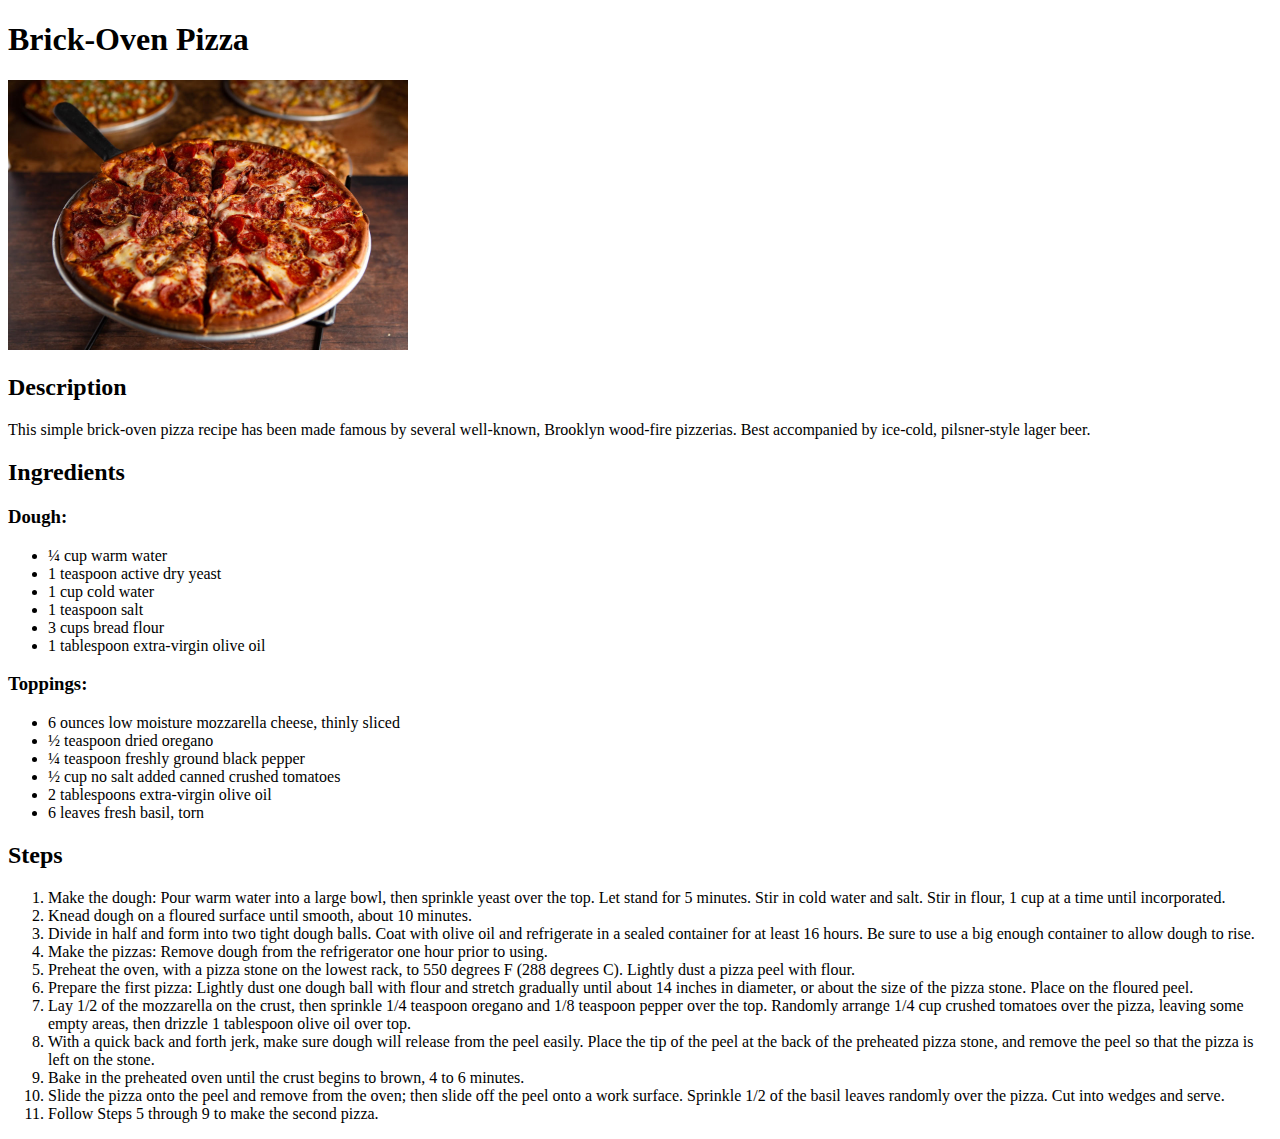
==== recipes/brick-oven-pizza.html @ 5ce76690 "the basic html structure" ====
<!DOCTYPE html>
<html lang="en">
<head>
  <meta charset="UTF-8">
  <meta name="viewport" content="width=device-width, initial-scale=1.0">
  <title>Brick-Oven Pizza</title>
</head>
<body>
  <h1>Brick-Oven Pizza</h1>
  <img src="../images/brick-oven-pizza.jpeg" alt="brick-oven-pizza" width="400" height="270.33">
  <h2>Description</h2>
  <p>This simple brick-oven pizza recipe has been made famous by several well-known, Brooklyn wood-fire pizzerias. Best accompanied by ice-cold, pilsner-style lager beer.</p>
  <h2>Ingredients</h2>
  <h3>Dough:</h3>
  <ul>
    <li>¼ cup warm water</li>
    <li>1 teaspoon active dry yeast</li>
    <li>1 cup cold water</li>
    <li>1 teaspoon salt</li>
    <li>3 cups bread flour</li>
    <li>1 tablespoon extra-virgin olive oil</li>
  </ul>
  <h3>Toppings:</h3>
  <ul>
    <li>6 ounces low moisture mozzarella cheese, thinly sliced</li>
    <li>½ teaspoon dried oregano</li>
    <li>¼ teaspoon freshly ground black pepper</li>
    <li>½ cup no salt added canned crushed tomatoes</li>
    <li>2 tablespoons extra-virgin olive oil</li>
    <li>6 leaves fresh basil, torn</li>
  </ul>
  <h2>Steps</h2>
  <ol>
    <li>Make the dough: Pour warm water into a large bowl, then sprinkle yeast over the top. Let stand for 5 minutes. Stir in cold water and salt. Stir in flour, 1 cup at a time until incorporated.</li>
    <li>Knead dough on a floured surface until smooth, about 10 minutes.</li>
    <li>Divide in half and form into two tight dough balls. Coat with olive oil and refrigerate in a sealed container for at least 16 hours. Be sure to use a big enough container to allow dough to rise.</li>
    <li>Make the pizzas: Remove dough from the refrigerator one hour prior to using.</li>
    <li>Preheat the oven, with a pizza stone on the lowest rack, to 550 degrees F (288 degrees C). Lightly dust a pizza peel with flour.</li>
    <li>Prepare the first pizza: Lightly dust one dough ball with flour and stretch gradually until about 14 inches in diameter, or about the size of the pizza stone. Place on the floured peel.</li>
    <li>Lay 1/2 of the mozzarella on the crust, then sprinkle 1/4 teaspoon oregano and 1/8 teaspoon pepper over the top. Randomly arrange 1/4 cup crushed tomatoes over the pizza, leaving some empty areas, then drizzle 1 tablespoon olive oil over top.</li>
    <li>With a quick back and forth jerk, make sure dough will release from the peel easily. Place the tip of the peel at the back of the preheated pizza stone, and remove the peel so that the pizza is left on the stone.</li>
    <li>Bake in the preheated oven until the crust begins to brown, 4 to 6 minutes.</li>
    <li>Slide the pizza onto the peel and remove from the oven; then slide off the peel onto a work surface. Sprinkle 1/2 of the basil leaves randomly over the pizza. Cut into wedges and serve.</li>
    <li>Follow Steps 5 through 9 to make the second pizza.</li>
  </ol>
</body>
</html>
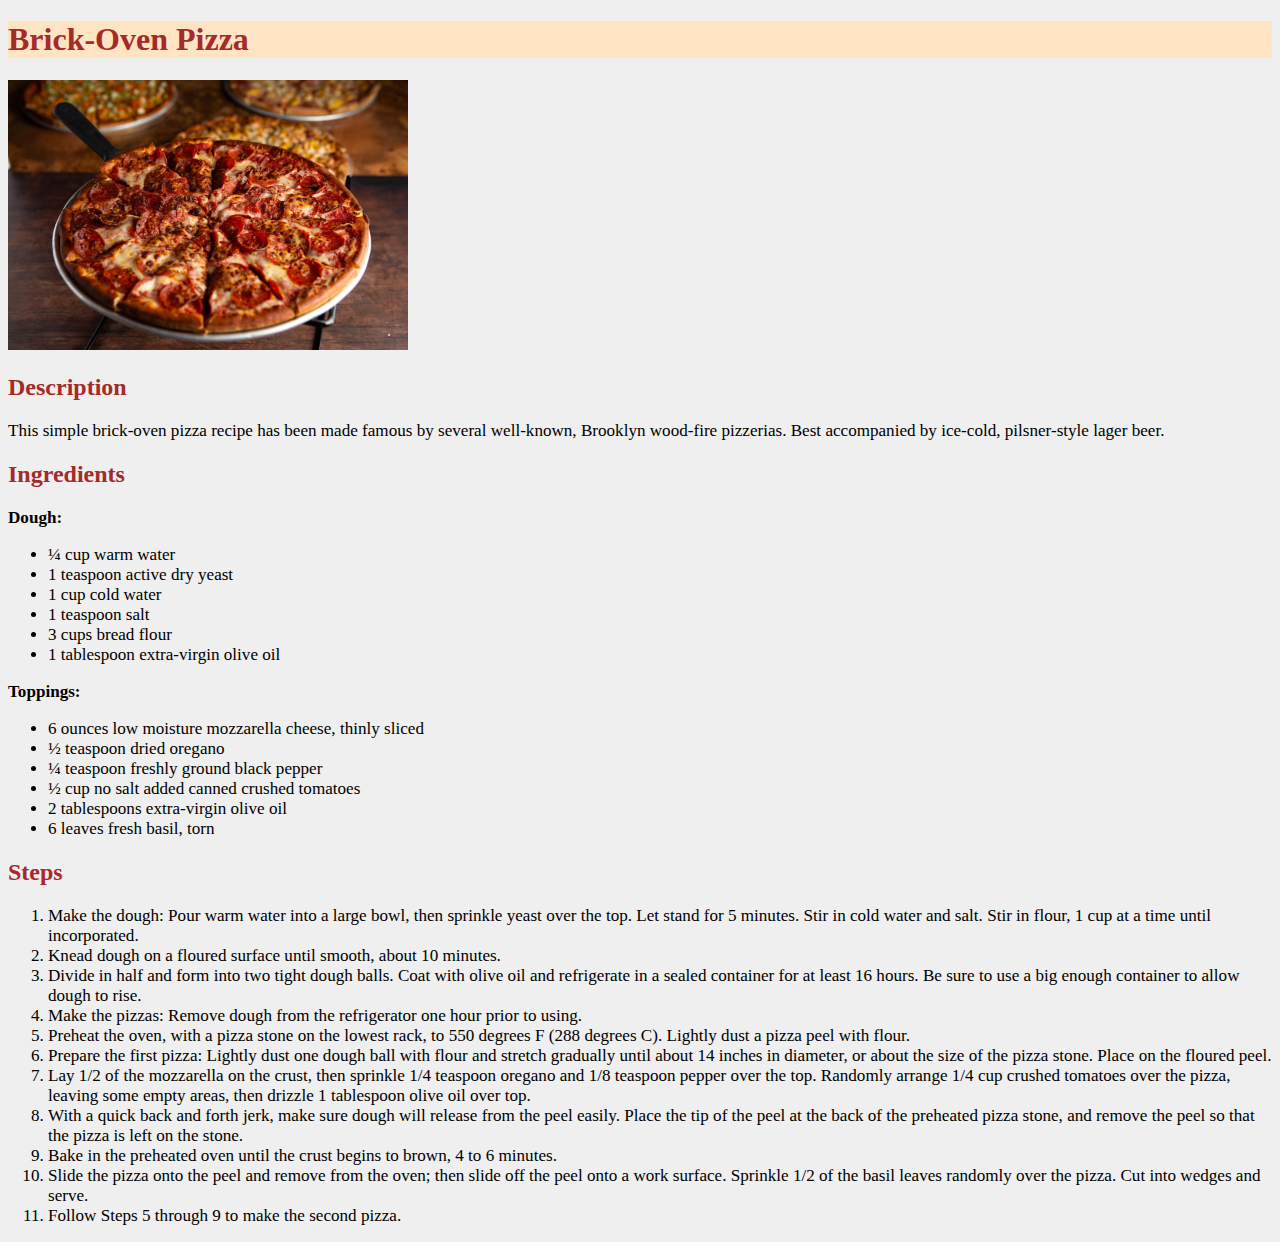
==== commit 9a9e4d88: "add some Basics CSS Properties" ====
--- a/recipes/brick-oven-pizza.html
+++ b/recipes/brick-oven-pizza.html
@@ -4,9 +4,10 @@
   <meta charset="UTF-8">
   <meta name="viewport" content="width=device-width, initial-scale=1.0">
   <title>Brick-Oven Pizza</title>
+  <link rel="stylesheet" href="../css/style.css" >
 </head>
 <body>
-  <h1>Brick-Oven Pizza</h1>
+  <h1 >Brick-Oven Pizza</h1>
   <img src="../images/brick-oven-pizza.jpeg" alt="brick-oven-pizza" width="400" height="270.33">
   <h2>Description</h2>
   <p>This simple brick-oven pizza recipe has been made famous by several well-known, Brooklyn wood-fire pizzerias. Best accompanied by ice-cold, pilsner-style lager beer.</p>
--- a/css/style.css
+++ b/css/style.css
@@ -0,0 +1,14 @@
+body{
+  background-color: rgb(239, 239, 239);
+  font-family: 'Times New Roman', Times, serif;
+
+}
+h1 ,h2{
+  color: brown;
+}
+h1{
+  background-color: bisque;
+}
+h3 , p ,li{
+  font-size: 17.1px;
+}